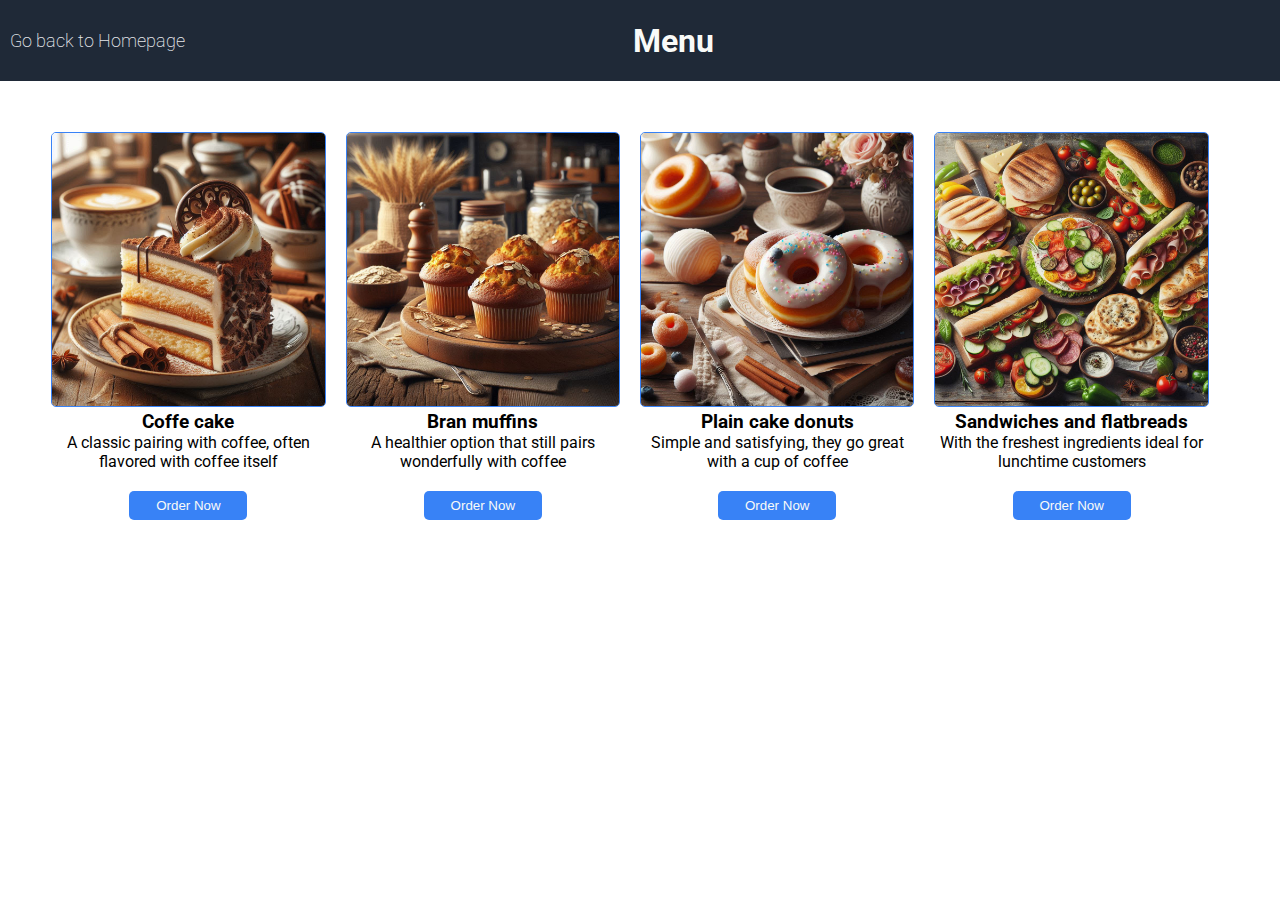
==== menu.html @ c522f5ee "media queries on header css, menu-html file, menu-css file" ====
<!DOCTYPE html>
<html lang="en">
<head>
    <meta charset="UTF-8">
    <meta name="viewport" content="width=device-width, initial-scale=1.0">
    <title>Menu</title>
    <link rel="icon" href="./assets/coffe shop sticker.PNG" type="image/logo" >
    <link rel="preconnect" href="https://fonts.googleapis.com">
    <link rel="preconnect" href="https://fonts.gstatic.com" crossorigin>
    <link href="https://fonts.googleapis.com/css2?family=Roboto:ital,wght@0,100..900;1,100..900&display=swap" rel="stylesheet">
    <link rel="stylesheet" href="./menu.css">
    <link rel="stylesheet" href="./styles.css">
</head>
<body>
    <header class="header-menu_container">
        <div class="header-menu-content_container">
            <a class="header-menu_back-to-home" href="./index.html">Go back to Homepage</a>
            <h1 class="menu-title">Menu</h1>
        </div>
    </header>

    <section class="section-card-container_menu">

        <article class="article-card-content_menu">
            <div class="image-card-menu_container">
                <img class="image-card_menu" src="./assets/Coffee Cake.png" alt="Coffee cake">
            </div>
            <div class="div-card-content-container_menu">
                <h3 class="title_menu-card">Coffe cake</h3>
                <p class="paragraph_menu-card">A classic pairing with coffee, often flavored with coffee itself</p>
                <button class="button_menu-card">Order Now</button>
            </div>
        </article>

   
        <article class="article-card-content_menu">
            <div class="image-card-menu_container">
                <img class="image-card_menu" src="./assets/Bran Muffins.png" alt="Bran muffins">
            </div>
            <div class="div-card-content-container_menu">
                <h3 class="title_menu-card">Bran muffins</h3>
                <p class="paragraph_menu-card">A healthier option that still pairs wonderfully with coffee</p>
                <button class="button_menu-card">Order Now</button>
            </div>
        </article>

   
        <article class="article-card-content_menu">
            <div class="image-card-menu_container">
                <img class="image-card_menu" src="./assets/Plain Cake Donuts.png" alt="plain cake dounuts">
            </div>    
            <div class="div-card-content-container_menu">
                <h3 class="title_menu-card">Plain cake donuts</h3>
                <p class="paragraph_menu-card">Simple and satisfying, they go great with a cup of coffee</p>
                <button class="button_menu-card">Order Now</button>
            </div>
        </article>

   
        <article class="article-card-content_menu">
            <div class="image-card-menu_container">
                <img class="image-card_menu" src="/assets/Sandwiches and Flatbreads.png" alt="Sandwiches and flatbreads">
            </div>    
            <div class="div-card-content-container_menu">
                <h3 class="title_menu-card">Sandwiches and flatbreads</h3>
                <p class="paragraph_menu-card">With the freshest ingredients ideal for lunchtime customers</p>
                <button class="button_menu-card">Order Now</button>
            </div>
        </article> 

    </section>
</body>
</html>
---- menu.css ----
* {
    margin: 0;
    padding: 0;
    box-sizing: border-box;
}
body {
    font-family: "Roboto";
   
}
.header-menu_container {
    background-color: var(--color-background-dark);
}

.header-menu-content_container {
    display: flex;
    align-items: center;
    justify-content: center;
    height: 9vh;
    padding-left: 10px;
    padding-right: 10px;
}

.header-menu_back-to-home {
    margin-right: auto;
    text-decoration: none;
    font-size: var(--font-size-secondary);
    font-weight: 200;
    color: var(--color-text-secondary);
}
div > a:hover {
    text-decoration: underline;
}

h1.menu-title {
    text-align: center;
    flex-grow: 1;
    color:  var(--color-text-hero-main);
    padding-right: 109px;
}

.section-card-container_menu {
    display: flex;
    justify-content: flex-start;
    align-items: center;
    gap: 20px;
    flex-wrap: wrap;
    margin: 4%;
}
.article-card-content_menu {
    display: flex;
    flex-direction: column;
    justify-content: center;
    align-items: center;
    min-width: 200px;
    width: 100%;
    width: calc(25% - 20px);
}
.image-card-menu_container {
    height: auto;
    width: 100%;
}
.image-card_menu {
 height: auto;
 border: 1px solid var(--color-button);
 border-radius: 5px;
 object-fit: cover;
 width: 100%;
}
.div-card-content-container_menu {
    display: flex;
    flex-direction: column;
    align-items: center;
    justify-content: center;
}
.title_menu-card {
    text-align: center;
}
.paragraph_menu-card {
    text-align: center;
}
.button_menu-card {
    height: 29px;
    width: 118px;
    background-color: var( --color-button);
    color: var(--color-text-hero-main);
    border: none;
    border-radius: 5px;
    cursor: pointer;
    margin-top: 20px;
}


@media (max-width: 1024px) {
    .section-card-container_menu {
        gap: 15px; 
    }

    .article-card-content_menu {
        width: calc(33.33% - 15px); 
    }
}

@media (max-width: 768px) {
    .article-card-content_menu {
        width: calc(50% - 15px); 
    }

    .title_menu-card {
        font-size: 1rem;
    }

    .paragraph_menu-card {
        font-size: 0.8rem; 
    }

    .button_menu-card {
        width: 100px; 
        font-size: 0.8rem;
    }
}

@media (max-width: 480px) {
    .section-card-container_menu {
        gap: 10px; 
    }

    .article-card-content_menu {
        width: 100%; 
    }

    .title_menu-card {
        font-size: 0.9rem;
    }

    .paragraph_menu-card {
        font-size: 0.7rem; 
    }

    .button_menu-card {
        width: 90px;
        font-size: 0.7rem;
    }
}
---- styles.css ----
:root {
  /* Colors */
  --color-background-dark: #1F2937; /* Dark background for hero and footer */
  --color-text-hero-main: #F9FAF8; /* Hero main text */
  --color-text-secondary: #E5E7EB; /* Hero secondary text and header link text */
  --color-header-logo: #F9FAF8; /* Header logo text */
  --color-button: #3882F6; /* Button and call-to-action background color */
  --color-quote-bg: #E5E7EB; /* Quote section background */
  --color-quote-text: #1F2937; 

  /* Font Sizes */
  --font-size-hero-main: 48px; /* Extra-bold hero main text */
  --font-size-secondary: 18px; /* Hero secondary text */
  --font-size-header-logo: 24px; /* Header logo text */
  --font-size-information-header: 36px; /* Extra-bold information header */
  --font-size-quote-text: 36px; /* Light italic quote text */

  /* Font Weights */
  --font-weight-extra-bold: 800;
  --font-weight-light-italic: 300; /* Use italic font style */
}
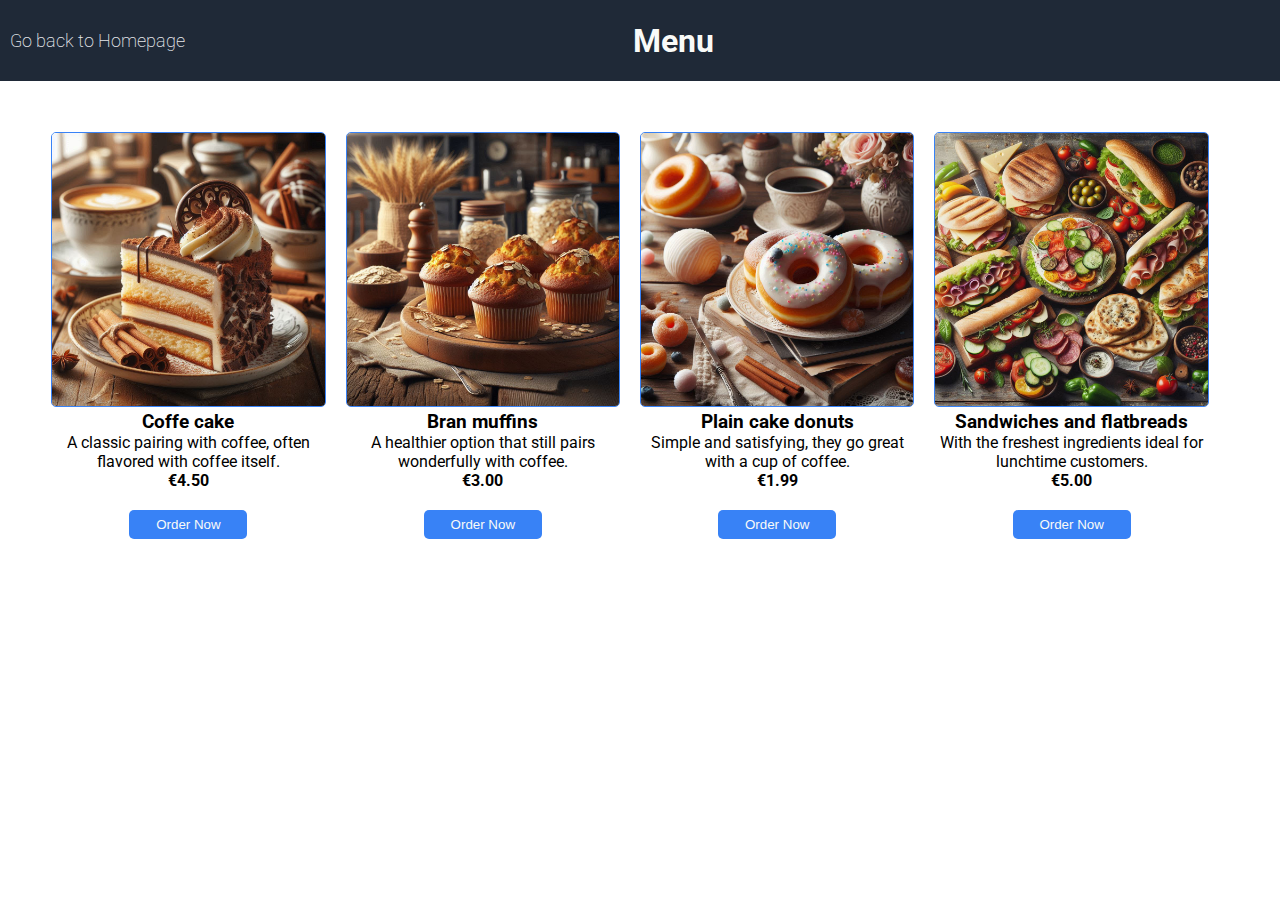
==== commit 2128479a: "adding prices" ====
--- a/menu.html
+++ b/menu.html
@@ -27,7 +27,8 @@
             </div>
             <div class="div-card-content-container_menu">
                 <h3 class="title_menu-card">Coffe cake</h3>
-                <p class="paragraph_menu-card">A classic pairing with coffee, often flavored with coffee itself</p>
+                <p class="paragraph_menu-card">A classic pairing with coffee, often flavored with coffee itself.</p>
+                <p><strong>€4.50</strong></p>
                 <button class="button_menu-card">Order Now</button>
             </div>
         </article>
@@ -39,7 +40,8 @@
             </div>
             <div class="div-card-content-container_menu">
                 <h3 class="title_menu-card">Bran muffins</h3>
-                <p class="paragraph_menu-card">A healthier option that still pairs wonderfully with coffee</p>
+                <p class="paragraph_menu-card">A healthier option that still pairs wonderfully with coffee.</p>
+                <p><strong class="price">€3.00</strong></p>
                 <button class="button_menu-card">Order Now</button>
             </div>
         </article>
@@ -51,7 +53,8 @@
             </div>    
             <div class="div-card-content-container_menu">
                 <h3 class="title_menu-card">Plain cake donuts</h3>
-                <p class="paragraph_menu-card">Simple and satisfying, they go great with a cup of coffee</p>
+                <p class="paragraph_menu-card">Simple and satisfying, they go great with a cup of coffee.</p>
+                <p><strong class="price">€1.99</strong></p>
                 <button class="button_menu-card">Order Now</button>
             </div>
         </article>
@@ -63,7 +66,8 @@
             </div>    
             <div class="div-card-content-container_menu">
                 <h3 class="title_menu-card">Sandwiches and flatbreads</h3>
-                <p class="paragraph_menu-card">With the freshest ingredients ideal for lunchtime customers</p>
+                <p class="paragraph_menu-card">With the freshest ingredients ideal for lunchtime customers.</p>
+                <p><strong class="price">€5.00</strong></p>
                 <button class="button_menu-card">Order Now</button>
             </div>
         </article> 
--- a/menu.css
+++ b/menu.css
@@ -100,11 +100,13 @@
     }
 }
 
+@media (max-width: 883) {
+    .header-menu_back-to-home {
+        margin-top: -43px;
+    }
+}
+
 @media (max-width: 768px) {
-    .article-card-content_menu {
-        width: calc(50% - 15px); 
-    }
-
     .title_menu-card {
         font-size: 1rem;
     }
@@ -120,22 +122,32 @@
 }
 
 @media (max-width: 480px) {
+    .header-menu-content_container {
+        flex-direction: column;
+        height: auto;
+        padding: 5px;
+    }
+    .header-menu_back-to-home {
+        font-size: 14px;
+    }
+    h1.menu-title {
+        font-size: var(--font-size-secondary);
+        padding-left: 90px;
+    }
     .section-card-container_menu {
         gap: 10px; 
+        width: 53%;
+        margin: 6% 23%;
     }
-
     .article-card-content_menu {
         width: 100%; 
     }
-
     .title_menu-card {
-        font-size: 0.9rem;
+        font-size: 0.7rem;
     }
-
     .paragraph_menu-card {
         font-size: 0.7rem; 
     }
-
     .button_menu-card {
         width: 90px;
         font-size: 0.7rem;
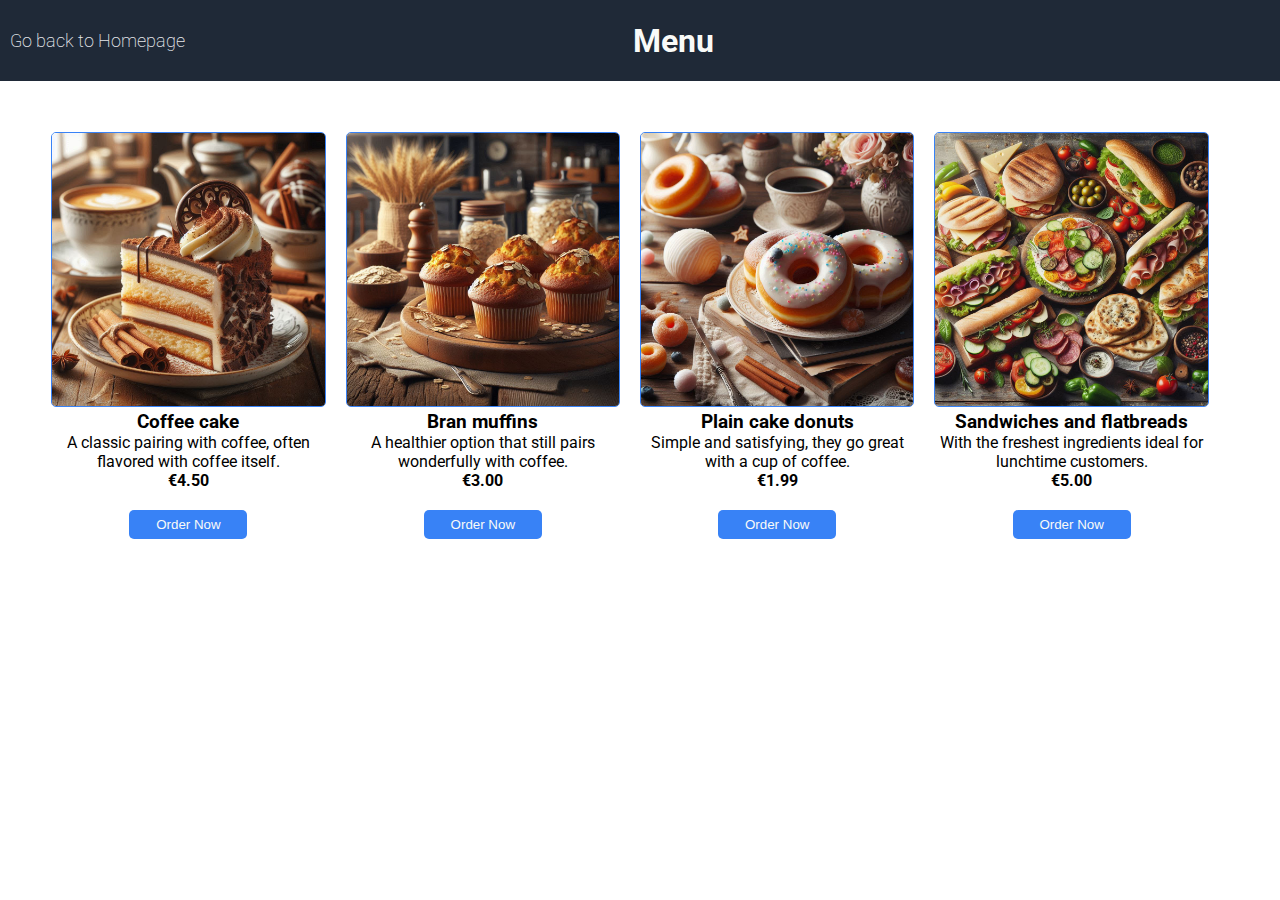
==== commit 724e984c: "spelling, logo, and logo style" ====
--- a/menu.html
+++ b/menu.html
@@ -26,7 +26,7 @@
                 <img class="image-card_menu" src="./assets/Coffee Cake.png" alt="Coffee cake">
             </div>
             <div class="div-card-content-container_menu">
-                <h3 class="title_menu-card">Coffe cake</h3>
+                <h3 class="title_menu-card">Coffee cake</h3>
                 <p class="paragraph_menu-card">A classic pairing with coffee, often flavored with coffee itself.</p>
                 <p><strong>€4.50</strong></p>
                 <button class="button_menu-card">Order Now</button>
